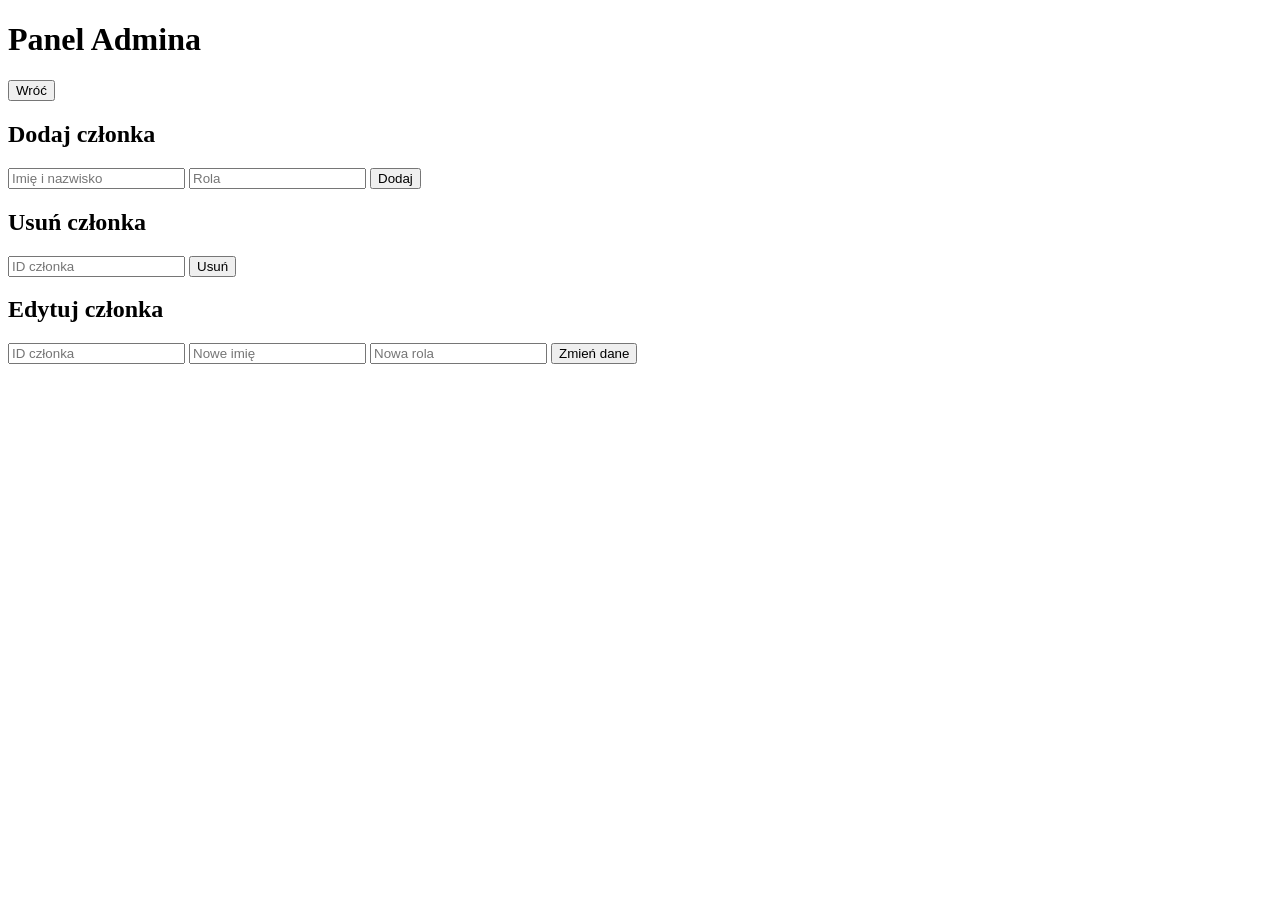
==== admin.html @ 405c5aa3 "admin.html" ====
<!DOCTYPE html>
<html lang="pl">
<head>
<meta charset="UTF-8">
<meta name="viewport" content="width=device-width, initial-scale=1.0">
<title>Panel Admina</title>
<link rel="stylesheet" href="style.css">
</head>
<body>
<header>
  <h1>Panel Admina</h1>
  <button id="backBtn">Wróć</button>
</header>

<main>
  <section>
    <h2>Dodaj członka</h2>
    <input type="text" id="addName" placeholder="Imię i nazwisko">
    <input type="text" id="addRole" placeholder="Rola">
    <button id="addBtn">Dodaj</button>
  </section>

  <section>
    <h2>Usuń członka</h2>
    <input type="number" id="removeId" placeholder="ID członka">
    <button id="removeBtn">Usuń</button>
  </section>

  <section>
    <h2>Edytuj członka</h2>
    <input type="number" id="editId" placeholder="ID członka">
    <input type="text" id="editName" placeholder="Nowe imię">
    <input type="text" id="editRole" placeholder="Nowa rola">
    <button id="editBtn">Zmień dane</button>
  </section>
</main>

<script src="admin.js"></script>
</body>
</html>
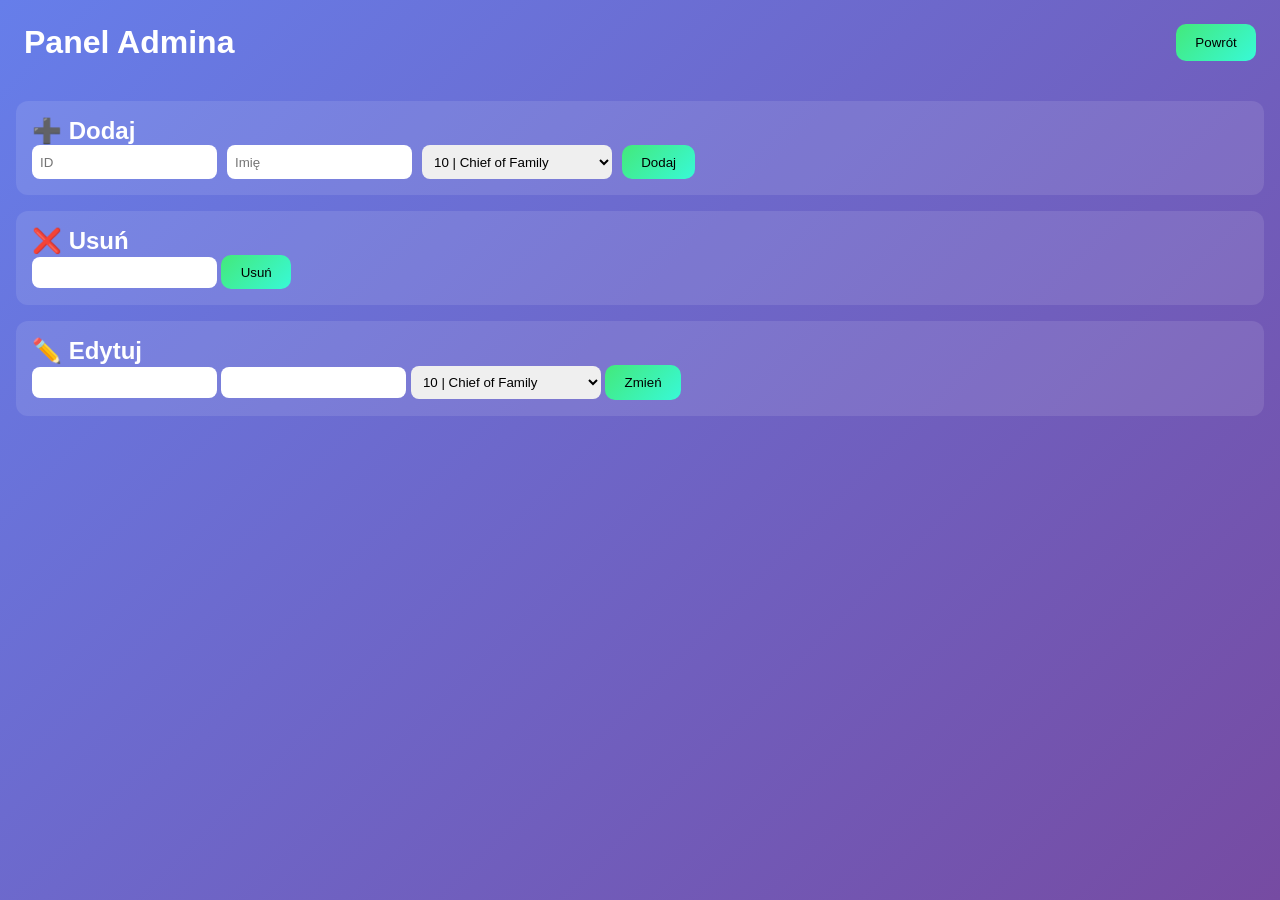
==== commit 3edce374: "admin.html" ====
--- a/admin.html
+++ b/admin.html
@@ -2,38 +2,63 @@
 <html lang="pl">
 <head>
 <meta charset="UTF-8">
-<meta name="viewport" content="width=device-width, initial-scale=1.0">
-<title>Panel Admina</title>
+<title>Admin</title>
 <link rel="stylesheet" href="style.css">
 </head>
 <body>
+
 <header>
   <h1>Panel Admina</h1>
-  <button id="backBtn">Wróć</button>
+  <button onclick="location.href='index.html'">Powrót</button>
 </header>
 
-<main>
-  <section>
-    <h2>Dodaj członka</h2>
-    <input type="text" id="addName" placeholder="Imię i nazwisko">
-    <input type="text" id="addRole" placeholder="Rola">
+<section>
+  <h2>➕ Dodaj</h2>
+  <div class="row">
+    <input type="number" id="addId" placeholder="ID">
+    <input type="text" id="addName" placeholder="Imię">
+
+    <select id="addRole">
+      <option>10 | Chief of Family</option>
+      <option>9 | Deputy Chief of Family</option>
+      <option>8 | Asst. Chief of Family</option>
+      <option>7 | Awakend</option>
+      <option>6 | Chosen</option>
+      <option>5 | Seeker</option>
+      <option>4 | Adept</option>
+      <option>3 | Member</option>
+      <option>2 | Cadet</option>
+      <option>1 | Vacation/Suspended</option>
+    </select>
+
     <button id="addBtn">Dodaj</button>
-  </section>
+  </div>
+</section>
 
-  <section>
-    <h2>Usuń członka</h2>
-    <input type="number" id="removeId" placeholder="ID członka">
-    <button id="removeBtn">Usuń</button>
-  </section>
+<section>
+  <h2>❌ Usuń</h2>
+  <input type="number" id="removeId">
+  <button id="removeBtn">Usuń</button>
+</section>
 
-  <section>
-    <h2>Edytuj członka</h2>
-    <input type="number" id="editId" placeholder="ID członka">
-    <input type="text" id="editName" placeholder="Nowe imię">
-    <input type="text" id="editRole" placeholder="Nowa rola">
-    <button id="editBtn">Zmień dane</button>
-  </section>
-</main>
+<section>
+  <h2>✏️ Edytuj</h2>
+  <input type="number" id="editId">
+  <input type="text" id="editName">
+  <select id="editRole">
+    <option>10 | Chief of Family</option>
+    <option>9 | Deputy Chief of Family</option>
+    <option>8 | Asst. Chief of Family</option>
+    <option>7 | Awakend</option>
+    <option>6 | Chosen</option>
+    <option>5 | Seeker</option>
+    <option>4 | Adept</option>
+    <option>3 | Member</option>
+    <option>2 | Cadet</option>
+    <option>1 | Vacation/Suspended</option>
+  </select>
+  <button id="editBtn">Zmień</button>
+</section>
 
 <script src="admin.js"></script>
 </body>
--- a/style.css
+++ b/style.css
@@ -0,0 +1,69 @@
+* {
+  margin: 0;
+  padding: 0;
+  box-sizing: border-box;
+}
+
+body {
+  font-family: 'Segoe UI', sans-serif;
+  background: linear-gradient(135deg, #667eea, #764ba2);
+  color: #fff;
+  min-height: 100vh;
+}
+
+header {
+  display: flex;
+  justify-content: space-between;
+  padding: 1.5rem;
+}
+
+button {
+  background: linear-gradient(135deg, #43e97b, #38f9d7);
+  border: none;
+  padding: 0.6rem 1.2rem;
+  border-radius: 10px;
+  cursor: pointer;
+  transition: 0.2s;
+}
+
+button:hover {
+  transform: translateY(-3px);
+}
+
+.cards-container {
+  display: grid;
+  grid-template-columns: repeat(auto-fit, minmax(220px, 1fr));
+  gap: 1rem;
+  padding: 1rem;
+}
+
+.card {
+  background: rgba(255,255,255,0.1);
+  padding: 1rem;
+  border-radius: 12px;
+  backdrop-filter: blur(10px);
+  transition: 0.3s;
+}
+
+.card:hover {
+  transform: translateY(-5px);
+}
+
+.row {
+  display: flex;
+  gap: 10px;
+  flex-wrap: wrap;
+}
+
+input, select {
+  padding: 0.5rem;
+  border-radius: 8px;
+  border: none;
+}
+
+section {
+  background: rgba(255,255,255,0.1);
+  margin: 1rem;
+  padding: 1rem;
+  border-radius: 12px;
+}
